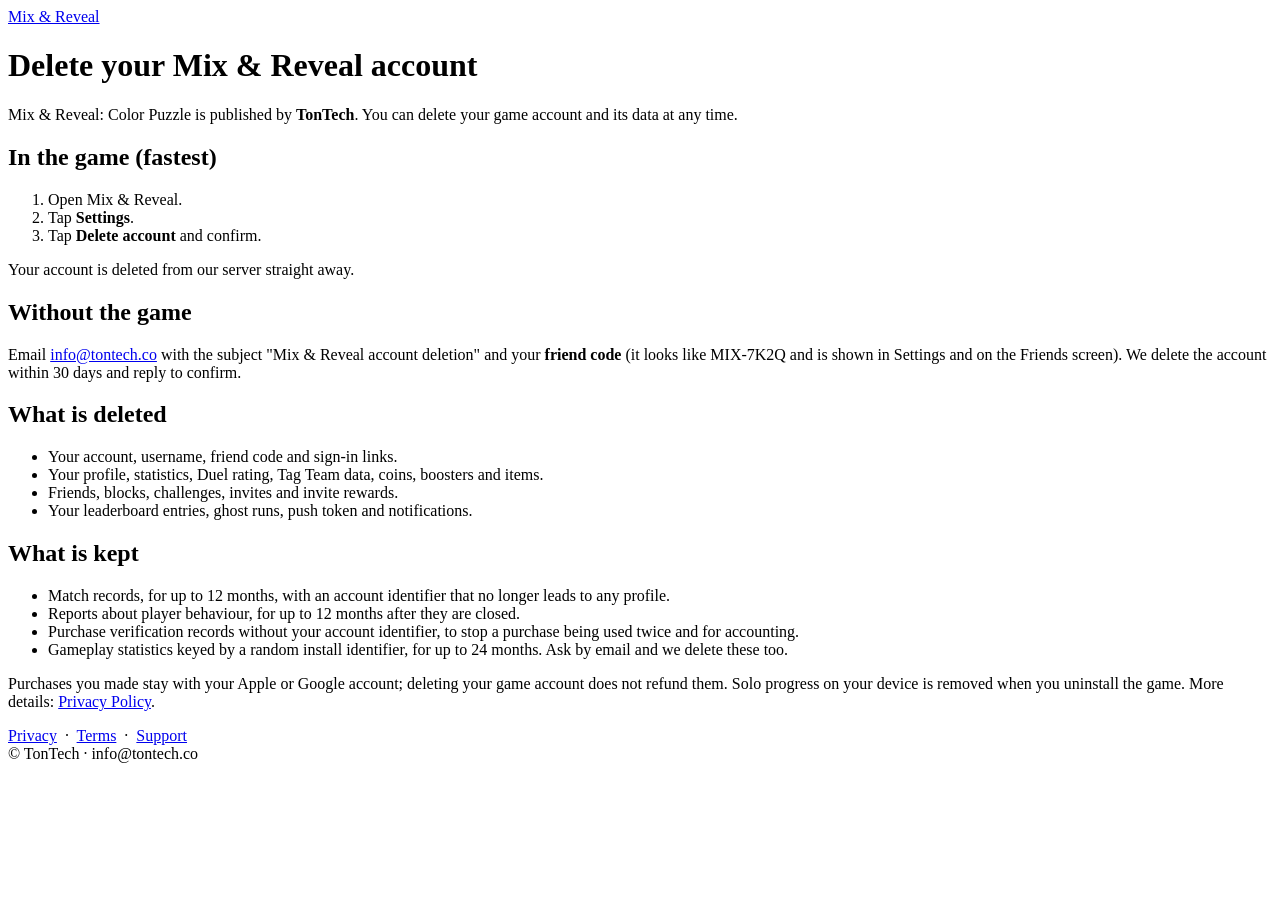
==== delete-account/index.html @ 8ee8bd04 "feat: privacy, terms and delete-account pages for accounts and multiplayer; screenshots on the landi" ====
<!doctype html>
<html lang="en">
<head>
<meta charset="utf-8">
<meta name="viewport" content="width=device-width, initial-scale=1">
<title>Delete your account · Mix &amp; Reveal</title>
<meta name="description" content="How to delete your Mix &amp; Reveal account and data.">
<meta name="theme-color" content="#E5484D">
<link rel="icon" href="/mixreveal-site/assets/icon-512.png">
<link rel="apple-touch-icon" href="/mixreveal-site/assets/apple-touch-icon.png">
<link rel="preconnect" href="https://fonts.googleapis.com"><link rel="preconnect" href="https://fonts.gstatic.com" crossorigin><link href="https://fonts.googleapis.com/css2?family=Baloo+2:wght@600;700;800&family=Nunito+Sans:wght@400;700;800&display=swap" rel="stylesheet">
<link rel="stylesheet" href="/mixreveal-site/assets/site.css">
</head>
<body>
<div class="stripe"></div>
<div class="wrap">
<header class="site"><img src="/mixreveal-site/assets/icon-512.png" alt=""><a href="/mixreveal-site/">Mix &amp; Reveal</a></header>
<div class="panel"><h1>Delete your Mix &amp; Reveal account</h1>
<p>Mix &amp; Reveal: Color Puzzle is published by <strong>TonTech</strong>. You can delete your game account and its data at any time.</p>
<h2>In the game (fastest)</h2>
<ol><li>Open Mix &amp; Reveal.</li><li>Tap <strong>Settings</strong>.</li><li>Tap <strong>Delete account</strong> and confirm.</li></ol>
<p>Your account is deleted from our server straight away.</p>
<h2>Without the game</h2>
<p>Email <a href="mailto:info@tontech.co?subject=Mix%20%26%20Reveal%20account%20deletion">info@tontech.co</a> with the subject "Mix &amp; Reveal account deletion" and your <strong>friend code</strong> (it looks like MIX-7K2Q and is shown in Settings and on the Friends screen). We delete the account within 30 days and reply to confirm.</p>
<h2>What is deleted</h2>
<ul><li>Your account, username, friend code and sign-in links.</li><li>Your profile, statistics, Duel rating, Tag Team data, coins, boosters and items.</li><li>Friends, blocks, challenges, invites and invite rewards.</li><li>Your leaderboard entries, ghost runs, push token and notifications.</li></ul>
<h2>What is kept</h2>
<ul><li>Match records, for up to 12 months, with an account identifier that no longer leads to any profile.</li><li>Reports about player behaviour, for up to 12 months after they are closed.</li><li>Purchase verification records without your account identifier, to stop a purchase being used twice and for accounting.</li><li>Gameplay statistics keyed by a random install identifier, for up to 24 months. Ask by email and we delete these too.</li></ul>
<p>Purchases you made stay with your Apple or Google account; deleting your game account does not refund them. Solo progress on your device is removed when you uninstall the game. More details: <a href="/mixreveal-site/privacy/#delete">Privacy Policy</a>.</p>
</div><footer><a href="/mixreveal-site/privacy/">Privacy</a> &nbsp;·&nbsp; <a href="/mixreveal-site/terms/">Terms</a> &nbsp;·&nbsp; <a href="/mixreveal-site/support/">Support</a><br>© TonTech · info@tontech.co</footer>
</div>
</body>
</html>
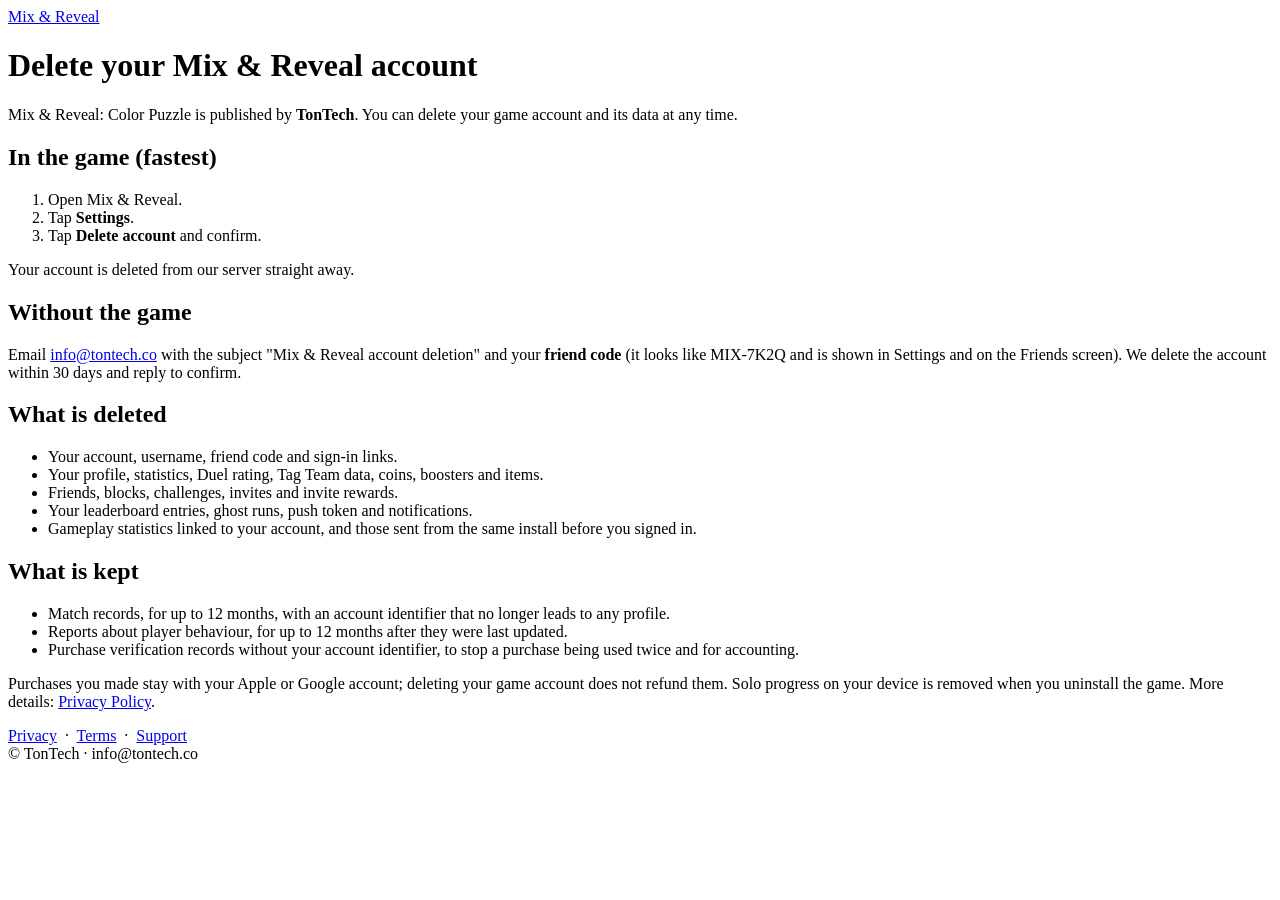
==== commit 0219bb7f: "fix(privacy): match the policy to the app's consent, deletion and retention behaviour NUVIAD install" ====
--- a/delete-account/index.html
+++ b/delete-account/index.html
@@ -23,9 +23,9 @@
 <h2>Without the game</h2>
 <p>Email <a href="mailto:info@tontech.co?subject=Mix%20%26%20Reveal%20account%20deletion">info@tontech.co</a> with the subject "Mix &amp; Reveal account deletion" and your <strong>friend code</strong> (it looks like MIX-7K2Q and is shown in Settings and on the Friends screen). We delete the account within 30 days and reply to confirm.</p>
 <h2>What is deleted</h2>
-<ul><li>Your account, username, friend code and sign-in links.</li><li>Your profile, statistics, Duel rating, Tag Team data, coins, boosters and items.</li><li>Friends, blocks, challenges, invites and invite rewards.</li><li>Your leaderboard entries, ghost runs, push token and notifications.</li></ul>
+<ul><li>Your account, username, friend code and sign-in links.</li><li>Your profile, statistics, Duel rating, Tag Team data, coins, boosters and items.</li><li>Friends, blocks, challenges, invites and invite rewards.</li><li>Your leaderboard entries, ghost runs, push token and notifications.</li><li>Gameplay statistics linked to your account, and those sent from the same install before you signed in.</li></ul>
 <h2>What is kept</h2>
-<ul><li>Match records, for up to 12 months, with an account identifier that no longer leads to any profile.</li><li>Reports about player behaviour, for up to 12 months after they are closed.</li><li>Purchase verification records without your account identifier, to stop a purchase being used twice and for accounting.</li><li>Gameplay statistics keyed by a random install identifier, for up to 24 months. Ask by email and we delete these too.</li></ul>
+<ul><li>Match records, for up to 12 months, with an account identifier that no longer leads to any profile.</li><li>Reports about player behaviour, for up to 12 months after they were last updated.</li><li>Purchase verification records without your account identifier, to stop a purchase being used twice and for accounting.</li></ul>
 <p>Purchases you made stay with your Apple or Google account; deleting your game account does not refund them. Solo progress on your device is removed when you uninstall the game. More details: <a href="/mixreveal-site/privacy/#delete">Privacy Policy</a>.</p>
 </div><footer><a href="/mixreveal-site/privacy/">Privacy</a> &nbsp;·&nbsp; <a href="/mixreveal-site/terms/">Terms</a> &nbsp;·&nbsp; <a href="/mixreveal-site/support/">Support</a><br>© TonTech · info@tontech.co</footer>
 </div>
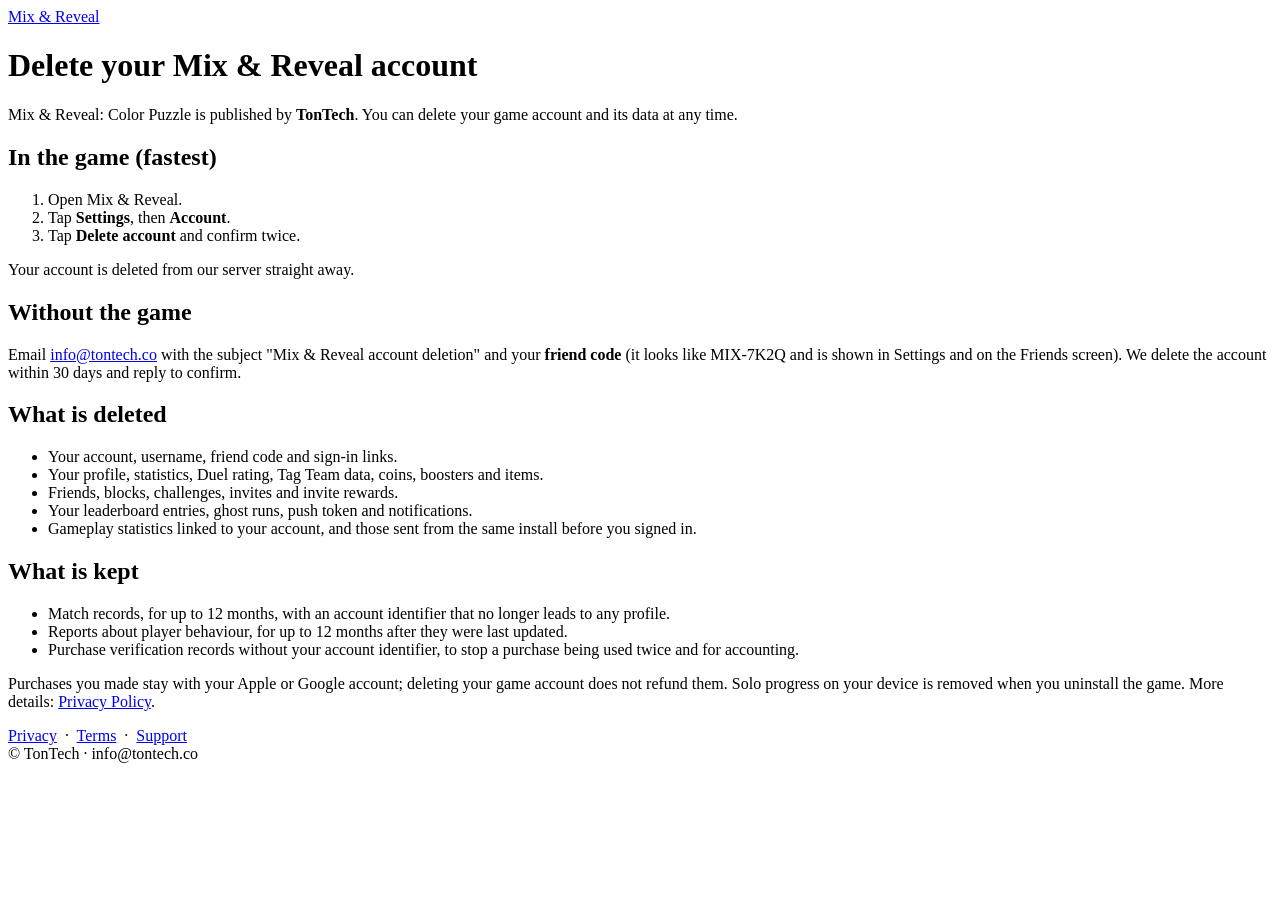
==== commit 8c3bd7a6: "docs(delete-account): Settings > Account > Delete account" ====
--- a/delete-account/index.html
+++ b/delete-account/index.html
@@ -18,7 +18,7 @@
 <div class="panel"><h1>Delete your Mix &amp; Reveal account</h1>
 <p>Mix &amp; Reveal: Color Puzzle is published by <strong>TonTech</strong>. You can delete your game account and its data at any time.</p>
 <h2>In the game (fastest)</h2>
-<ol><li>Open Mix &amp; Reveal.</li><li>Tap <strong>Settings</strong>.</li><li>Tap <strong>Delete account</strong> and confirm.</li></ol>
+<ol><li>Open Mix &amp; Reveal.</li><li>Tap <strong>Settings</strong>, then <strong>Account</strong>.</li><li>Tap <strong>Delete account</strong> and confirm twice.</li></ol>
 <p>Your account is deleted from our server straight away.</p>
 <h2>Without the game</h2>
 <p>Email <a href="mailto:info@tontech.co?subject=Mix%20%26%20Reveal%20account%20deletion">info@tontech.co</a> with the subject "Mix &amp; Reveal account deletion" and your <strong>friend code</strong> (it looks like MIX-7K2Q and is shown in Settings and on the Friends screen). We delete the account within 30 days and reply to confirm.</p>
